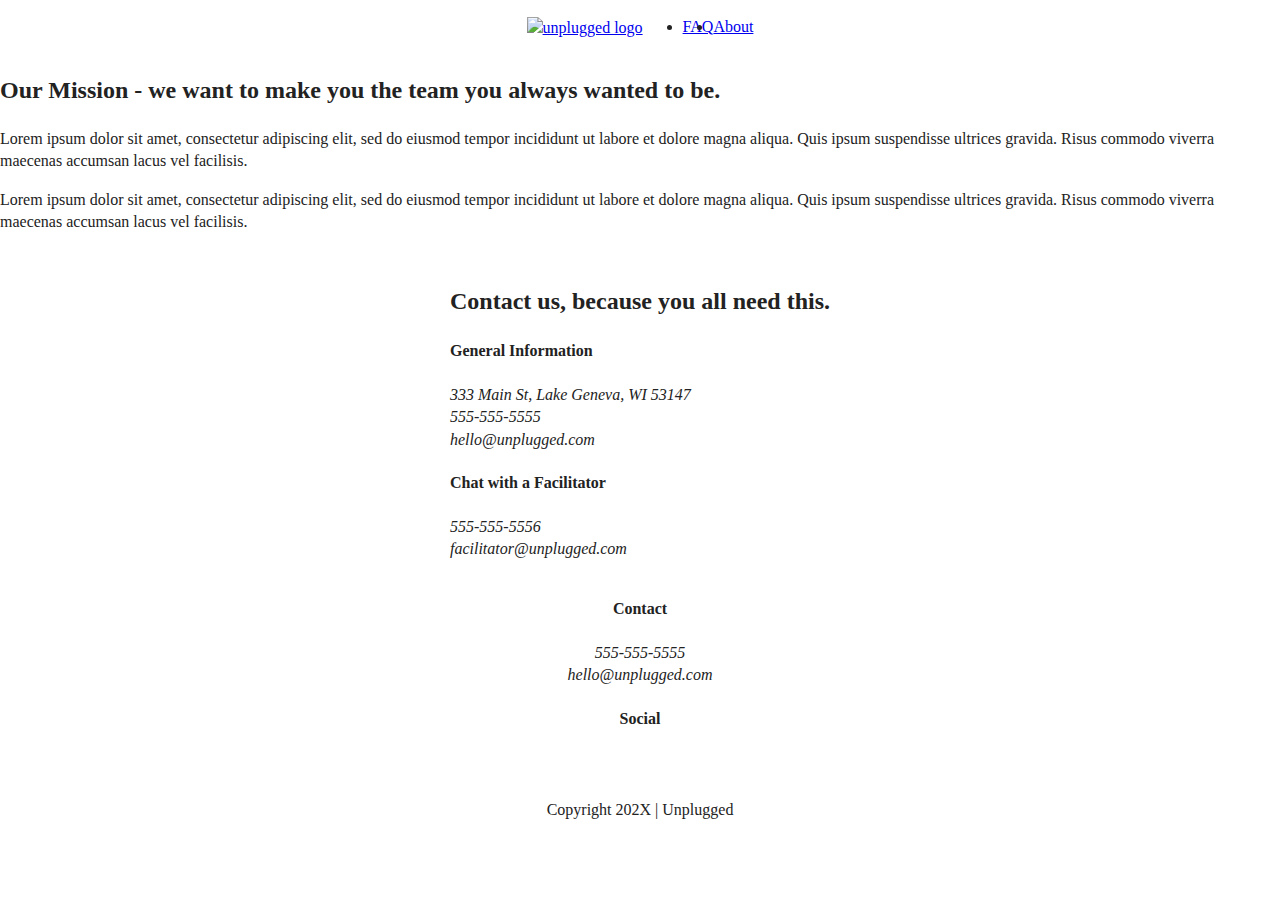
==== about/index.html @ d05d331e "Update index and css with latest changes" ====
<!doctype html>
<html class="no-js" lang="">

<head>
  <meta charset="utf-8">
  <!-- MM: Set the document compatibility mode for the latest rendering engine available for Internet Explorer -->
  <meta http-equiv="x-ua-compatible" content="ie=edge">
  <!-- MM: Add About page title -->
  <title>About | Unplugged Retreat</title>

  <meta name="description" content="">
  <!-- MM: - Include shrink-to-fit property to prevent the page from automatically shrinking when the device is in portrait mode on mobile devices -->
  <meta name="viewport" content="width=device-width, initial-scale=1, shrink-to-fit=no">

  <!-- MM: Temporarily remove the Open Graph protocol, which allows control of how the webpage appears when shared on social media platforms like Facebook.
  <meta property="og:title" content="">
  <meta property="og:type" content="">
  <meta property="og:url" content="">
  <meta property="og:image" content="">
  End Open Graph protocol -->

  <link rel="manifest" href="../site.webmanifest">
  <link rel="apple-touch-icon" href="../icon.png">
  <!-- Place favicon.ico in the root directory -->

  <link rel="stylesheet" href="../css/normalize.css">
  <link rel="stylesheet" href="../css/main.css">

  <!-- MM: Temporarily remove customization of the web page theme color which is primarily useful for mobile browsers.
  <meta name="theme-color" content="#fafafa">
  -->
</head>

<body>
  <!-- MM: Temporarily remove browser upgrade warning message.
    [if lte IE 9]>
    <p class="browserupgrade">You are using an <strong>outdated</strong> browser. Please <a href="https://browsehappy.com/">upgrade your browser</a> to improve your experience and security.</p>
  <![endif]
  --> 
  
  <!-- Add your site or application content here -->
  
  <!-- MM: Keep the following paragraph tag, for now.
  <p>Hello world! This is HTML5 Boilerplate.</p>
  -->
  
  <!-- MM: [BEGIN] Copy/Paste HTML which is in common i.e. Header and Footer (from Homepage to this ABOUT page) -->
  <!-- Also remove the MAIN section because that is specific to the homepage only -->

  <header>
    <div class="content-wrapper">
      <a href="#">
        <img src="" alt="unplugged logo">
      </a>
      <div class="header-divider"></div>
      <nav>
        <ul>
          <li><a href="../faq/index.html">FAQ</a></li>
          <li><a href="index.html">About</a></li>
        </ul>
      </nav>
    </div>
  </header>

  <main>

    <!-- MM: This ABOUT page has an "Our Mission" section -->
    <section class="mission">
      <div class="content-wrapper">
        <h2>Our Mission - we want to make you the team you always wanted to be.</h2>
        <div class="mission-content">
          <p>
            Lorem ipsum dolor sit amet, consectetur adipiscing elit, sed do eiusmod tempor incididunt ut labore et
            dolore magna aliqua. Quis ipsum suspendisse ultrices gravida. Risus commodo viverra maecenas accumsan lacus
            vel facilisis.
          </p>
          <p>
            Lorem ipsum dolor sit amet, consectetur adipiscing elit, sed do eiusmod tempor incididunt ut labore et
            dolore magna aliqua. Quis ipsum suspendisse ultrices gravida. Risus commodo viverra maecenas accumsan lacus
            vel facilisis.
          </p>
        </div>
      </div>
      <!-- mission content wrapper ends -->
    </section>
    <!-- contact-info -->

    <!-- MM: This ABOUT page has a "Google Map" section -->
    <section class="map">
      <figure>
      </figure>
    </section>
  
    <!-- MM: This ABOUT page has a "Contact Us" section; Plus add the contact content -->
    <section class="contact-section">
      <div class="content-wrapper">
        <h2>Contact us, because you all need this.</h2>
        <div class="contact-content">
          <div>
            <h4>General Information</h4>
            <address>
              <p>
                333 Main St, Lake Geneva, WI 53147<br>
                555-555-5555<br>
                hello@unplugged.com
              </p>
            </address>
          </div>
          <div>
            <h4>Chat with a Facilitator</h4>
            <address>
              <p>
                555-555-5556<br>
                facilitator@unplugged.com
              </p>
            </address>
          </div>
          <!-- contact-content div ends -->
        </div>
        <!-- contact content wrapper ends -->
      </div>
    </section>

  </main>
  <!-- main wrapper -->

  <footer>
    <div class="content-wrapper">
      <div class="footer-content">
        <div class="contact">
          <h4>Contact</h4>
          <address>
            <p>
              555-555-5555<br>
              hello@unplugged.com
            </p>
          </address>
        </div>
        <div class="social">
          <h4>Social</h4>
          <div class="social-icons">
            <p>
              <a href="https://www.facebook.com/Skillcrush/" target="_blank"></a>
            </p>
            <p>
              <a href="https://twitter.com/Skillcrush" target="_blank"></a>
            </p>
            <p>
              <a href="https://www.instagram.com/skillcrush/" target="_blank"></a>
            </p>
          </div>
        </div>
      </div>
      <!-- footer content ends -->
    </div>
    <!--footer content-wrapper ends-->
    <div class="copyright">
      <p>Copyright 202X | Unplugged</p>
    </div>
  </footer>
<!-- MM: [END] Copy/Paste HTML which is in common (from Homepage to this ABOUT page) -->

  
  <!-- MM: Update link to js script src -->
  <script src="../js/vendor/modernizr-3.11.2.min.js"></script>
  <script src="https://code.jquery.com/jquery-3.3.1.min.js" integrity="sha256-FgpCb/KJQlLNfOu91ta32o/NMZxltwRo8QtmkMRdAu8=" crossorigin="anonymous"></script>
  <script>window.jQuery || document.write('<script src="../js/vendor/jquery-3.3.1.min.js"><\/script>')</script>
  
  <script src="../js/plugins.js"></script>
  <script src="../js/main.js"></script>

  <!-- Google Analytics: change UA-XXXXX-Y to be your site's ID. -->
  <!-- MM: Modify to include ga('set' 'anonymizelp' and 'transport' to ensure the IP address of website visitors are anonymized before sending to Google Analytics.
-->
  <script>
    window.ga = function () { ga.q.push(arguments) }; ga.q = []; ga.l = +new Date;
    ga('create', 'UA-XXXXX-Y', 'auto'); ga('set', 'anonymizeIp', true); ga('set', 'transport', 'beacon'); ga('send', 'pageview')
  </script>
  <script src="https://www.google-analytics.com/analytics.js" async></script>
</body>

</html>
---- css/main.css ----
/*! HTML5 Boilerplate v8.0.0 | MIT License | https://html5boilerplate.com/ */

/* main.css 2.1.0 | MIT License | https://github.com/h5bp/main.css#readme */
/*
 * What follows is the result of much research on cross-browser styling.
 * Credit left inline and big thanks to Nicolas Gallagher, Jonathan Neal,
 * Kroc Camen, and the H5BP dev community and team.
 */

/* ==========================================================================
   Base styles: opinionated defaults
   ========================================================================== */

html {
  color: #222;
  font-size: 1em;
  line-height: 1.4;
}

/*
 * Remove text-shadow in selection highlight:
 * https://twitter.com/miketaylr/status/12228805301
 *
 * Vendor-prefixed and regular ::selection selectors cannot be combined:
 * https://stackoverflow.com/a/16982510/7133471
 *
 * Customize the background color to match your design.
 */

::-moz-selection {
  background: #b3d4fc;
  text-shadow: none;
}

::selection {
  background: #b3d4fc;
  text-shadow: none;
}

/*
 * A better looking default horizontal rule
 */

hr {
  display: block;
  height: 1px;
  border: 0;
  border-top: 1px solid #ccc;
  margin: 1em 0;
  padding: 0;
}

/*
 * Remove the gap between audio, canvas, iframes,
 * images, videos and the bottom of their containers:
 * https://github.com/h5bp/html5-boilerplate/issues/440
 */

audio,
canvas,
iframe,
img,
svg,
video {
  vertical-align: middle;
}

/*
 * Remove default fieldset styles.
 */

fieldset {
  border: 0;
  margin: 0;
  padding: 0;
}

/*
 * Allow only vertical resizing of textareas.
 */

textarea {
  resize: vertical;
}

/* ==========================================================================
   Author's custom styles
   ========================================================================== */

/* -------------------- Base Header - Footer Styles -------------------- */
   
/* ---- MM: Add (Header-Footer) styles for header, header content-wrapper, header nav ul, footer, 
   footer social-icons, and footer social p ----*/

header {
  display: flex;
  justify-content: center;
}

header .content-wrapper {
  display: flex;
  justify-content: center;
  align-items: center;
  flex-flow: row wrap;
}

header nav ul {
  display: flex;
  justify-content: space-around;
}

footer {
  display: flex;
  flex-direction: column;
  align-items: center;
  text-align: center;
}

footer .social-icons {
  display: flex;
  justify-content: space-around;
  align-items: center;
}

footer .social-icons p {
  display: flex;
  justify-content: center;
  align-items: center;
}

/* -------------------- Mobile Styles - Homepage -------------------- */

/* ---- MM: (Add Mobile styles) for hero-area, aside, features, features features-items, 
   reviews ---- */

/* Hero Area */

.hero-area {
  display: flex;
  justify-content: center;
}

/* Aside */

aside {
  display: flex;
  justify-content: center;
}

/* Features */

.features {
  display: flex;
  justify-content: center;
}

.features .features-items {
  display: flex;
  justify-content: center;
  align-items: flex-start;
  flex-flow: row wrap;
}

/* Reviews */

.reviews {
  display: flex;
  justify-content: center;
}

/* ==========================================================================
   About Page
   ========================================================================== */

/* ---- MM: (Add About-Page and FAQ-Page styles) for mission, contact-section, faq, and 
   faq cont-wrapper, ---- */ 

   .mission {
    display: flex;
    justify-content: center;
  }
  
  .contact-section {
    display: flex;
    justify-content: center;
  }
  
  /* ==========================================================================
     FAQ Page
     ========================================================================== */
  
  .faq {
    display: flex;
    justify-content: center;
  }
  
  .faq .content-wrapper {
    display: flex;
    justify-content: center;
    align-items: flex-start;
    flex-flow: row wrap;
  }
  
/* ==========================================================================
   Helper classes
   ========================================================================== */

/*
 * Hide visually and from screen readers
 */

.hidden,
[hidden] {
  display: none !important;
}

/*
 * Hide only visually, but have it available for screen readers:
 * https://snook.ca/archives/html_and_css/hiding-content-for-accessibility
 *
 * 1. For long content, line feeds are not interpreted as spaces and small width
 *    causes content to wrap 1 word per line:
 *    https://medium.com/@jessebeach/beware-smushed-off-screen-accessible-text-5952a4c2cbfe
 */

.sr-only {
  border: 0;
  clip: rect(0, 0, 0, 0);
  height: 1px;
  margin: -1px;
  overflow: hidden;
  padding: 0;
  position: absolute;
  white-space: nowrap;
  width: 1px;
  /* 1 */
}

/*
 * Extends the .sr-only class to allow the element
 * to be focusable when navigated to via the keyboard:
 * https://www.drupal.org/node/897638
 */

.sr-only.focusable:active,
.sr-only.focusable:focus {
  clip: auto;
  height: auto;
  margin: 0;
  overflow: visible;
  position: static;
  white-space: inherit;
  width: auto;
}

/*
 * Hide visually and from screen readers, but maintain layout
 */

.invisible {
  visibility: hidden;
}

/*
 * Clearfix: contain floats
 *
 * For modern browsers
 * 1. The space content is one way to avoid an Opera bug when the
 *    `contenteditable` attribute is included anywhere else in the document.
 *    Otherwise it causes space to appear at the top and bottom of elements
 *    that receive the `clearfix` class.
 * 2. The use of `table` rather than `block` is only necessary if using
 *    `:before` to contain the top-margins of child elements.
 */

.clearfix::before,
.clearfix::after {
  content: " ";
  display: table;
}

.clearfix::after {
  clear: both;
}

/* ==========================================================================
   EXAMPLE Media Queries for Responsive Design.
   These examples override the primary ('mobile first') styles.
   Modify as content requires.
   ========================================================================== */

@media only screen and (min-width: 35em) {
  /* Style adjustments for viewports that meet the condition */
}

@media print,
  (-webkit-min-device-pixel-ratio: 1.25),
  (min-resolution: 1.25dppx),
  (min-resolution: 120dpi) {
  /* Style adjustments for high resolution devices */
}

/* ==========================================================================
   Print styles.
   Inlined to avoid the additional HTTP request:
   https://www.phpied.com/delay-loading-your-print-css/
   ========================================================================== */

@media print {
  *,
  *::before,
  *::after {
    background: #fff !important;
    color: #000 !important;
    /* Black prints faster */
    box-shadow: none !important;
    text-shadow: none !important;
  }

  a,
  a:visited {
    text-decoration: underline;
  }

  a[href]::after {
    content: " (" attr(href) ")";
  }

  abbr[title]::after {
    content: " (" attr(title) ")";
  }

  /*
   * Don't show links that are fragment identifiers,
   * or use the `javascript:` pseudo protocol
   */
  a[href^="#"]::after,
  a[href^="javascript:"]::after {
    content: "";
  }

  pre {
    white-space: pre-wrap !important;
  }

  pre,
  blockquote {
    border: 1px solid #999;
    page-break-inside: avoid;
  }

  /*
   * Printing Tables:
   * https://web.archive.org/web/20180815150934/http://css-discuss.incutio.com/wiki/Printing_Tables
   */
  thead {
    display: table-header-group;
  }

  tr,
  img {
    page-break-inside: avoid;
  }

  p,
  h2,
  h3 {
    orphans: 3;
    widows: 3;
  }

  h2,
  h3 {
    page-break-after: avoid;
  }
}
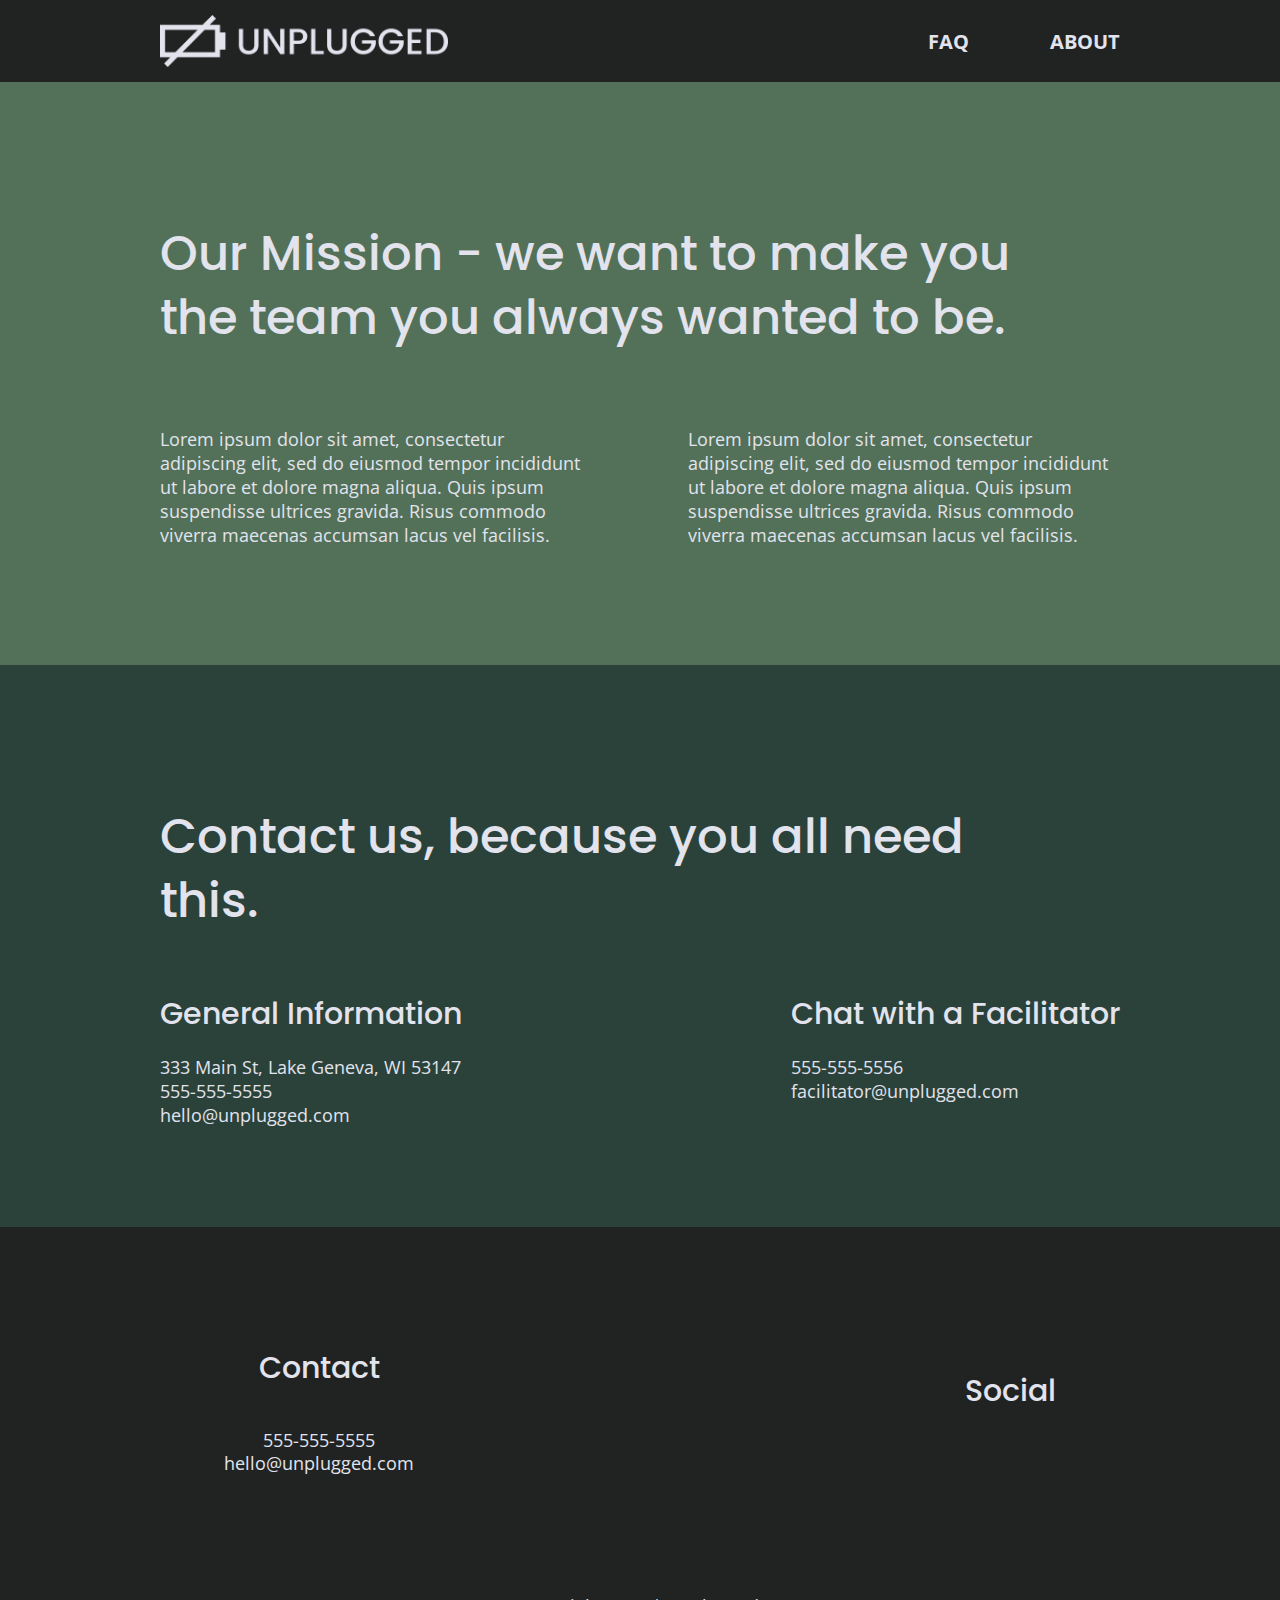
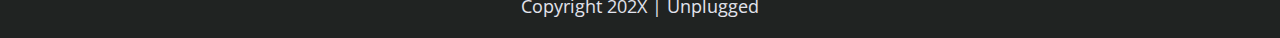
==== commit d10b7d46: "Update CSS image styles" ====
--- a/about/index.html
+++ b/about/index.html
@@ -1,57 +1,35 @@
 <!doctype html>
-<html class="no-js" lang="">
+<html class="no-js" lang="en">
 
 <head>
   <meta charset="utf-8">
-  <!-- MM: Set the document compatibility mode for the latest rendering engine available for Internet Explorer -->
   <meta http-equiv="x-ua-compatible" content="ie=edge">
-  <!-- MM: Add About page title -->
   <title>About | Unplugged Retreat</title>
-
   <meta name="description" content="">
-  <!-- MM: - Include shrink-to-fit property to prevent the page from automatically shrinking when the device is in portrait mode on mobile devices -->
   <meta name="viewport" content="width=device-width, initial-scale=1, shrink-to-fit=no">
-
-  <!-- MM: Temporarily remove the Open Graph protocol, which allows control of how the webpage appears when shared on social media platforms like Facebook.
-  <meta property="og:title" content="">
-  <meta property="og:type" content="">
-  <meta property="og:url" content="">
-  <meta property="og:image" content="">
-  End Open Graph protocol -->
 
   <link rel="manifest" href="../site.webmanifest">
   <link rel="apple-touch-icon" href="../icon.png">
   <!-- Place favicon.ico in the root directory -->
-
+  <!-- Google Fonts -->
+  <link href="https://fonts.googleapis.com/css?family=Open+Sans:400,700|Poppins:500,700" rel="stylesheet">
   <link rel="stylesheet" href="../css/normalize.css">
   <link rel="stylesheet" href="../css/main.css">
-
-  <!-- MM: Temporarily remove customization of the web page theme color which is primarily useful for mobile browsers.
-  <meta name="theme-color" content="#fafafa">
-  -->
 </head>
 
 <body>
-  <!-- MM: Temporarily remove browser upgrade warning message.
-    [if lte IE 9]>
+  <!--[if lte IE 9]>
     <p class="browserupgrade">You are using an <strong>outdated</strong> browser. Please <a href="https://browsehappy.com/">upgrade your browser</a> to improve your experience and security.</p>
-  <![endif]
-  --> 
-  
+  <![endif]-->
+
   <!-- Add your site or application content here -->
-  
-  <!-- MM: Keep the following paragraph tag, for now.
-  <p>Hello world! This is HTML5 Boilerplate.</p>
-  -->
-  
-  <!-- MM: [BEGIN] Copy/Paste HTML which is in common i.e. Header and Footer (from Homepage to this ABOUT page) -->
-  <!-- Also remove the MAIN section because that is specific to the homepage only -->
-
   <header>
     <div class="content-wrapper">
-      <a href="#">
-        <img src="" alt="unplugged logo">
-      </a>
+      <figure>
+        <a href="../index.html">
+          <img src="../img/unpluggedlogo.png" alt="unplugged logo">
+        </a>
+      </figure>
       <div class="header-divider"></div>
       <nav>
         <ul>
@@ -64,7 +42,6 @@
 
   <main>
 
-    <!-- MM: This ABOUT page has an "Our Mission" section -->
     <section class="mission">
       <div class="content-wrapper">
         <h2>Our Mission - we want to make you the team you always wanted to be.</h2>
@@ -85,13 +62,11 @@
     </section>
     <!-- contact-info -->
 
-    <!-- MM: This ABOUT page has a "Google Map" section -->
     <section class="map">
       <figure>
       </figure>
     </section>
-  
-    <!-- MM: This ABOUT page has a "Contact Us" section; Plus add the contact content -->
+
     <section class="contact-section">
       <div class="content-wrapper">
         <h2>Contact us, because you all need this.</h2>
@@ -158,25 +133,27 @@
       <p>Copyright 202X | Unplugged</p>
     </div>
   </footer>
-<!-- MM: [END] Copy/Paste HTML which is in common (from Homepage to this ABOUT page) -->
 
-  
-  <!-- MM: Update link to js script src -->
-  <script src="../js/vendor/modernizr-3.11.2.min.js"></script>
-  <script src="https://code.jquery.com/jquery-3.3.1.min.js" integrity="sha256-FgpCb/KJQlLNfOu91ta32o/NMZxltwRo8QtmkMRdAu8=" crossorigin="anonymous"></script>
-  <script>window.jQuery || document.write('<script src="../js/vendor/jquery-3.3.1.min.js"><\/script>')</script>
-  
+  <script src="../js/vendor/modernizr-3.6.0.min.js"></script>
+  <script src="https://code.jquery.com/jquery-3.3.1.min.js"
+    integrity="sha256-FgpCb/KJQlLNfOu91ta32o/NMZxltwRo8QtmkMRdAu8=" crossorigin="anonymous"></script>
+  <script>
+    window.jQuery || document.write('<script src="../js/vendor/jquery-3.3.1.min.js"><\/script>')
+  </script>
   <script src="../js/plugins.js"></script>
   <script src="../js/main.js"></script>
 
   <!-- Google Analytics: change UA-XXXXX-Y to be your site's ID. -->
-  <!-- MM: Modify to include ga('set' 'anonymizelp' and 'transport' to ensure the IP address of website visitors are anonymized before sending to Google Analytics.
--->
   <script>
-    window.ga = function () { ga.q.push(arguments) }; ga.q = []; ga.l = +new Date;
-    ga('create', 'UA-XXXXX-Y', 'auto'); ga('set', 'anonymizeIp', true); ga('set', 'transport', 'beacon'); ga('send', 'pageview')
+    window.ga = function () {
+      ga.q.push(arguments)
+    };
+    ga.q = [];
+    ga.l = +new Date;
+    ga('create', 'UA-XXXXX-Y', 'auto');
+    ga('send', 'pageview')
   </script>
-  <script src="https://www.google-analytics.com/analytics.js" async></script>
+  <script src="https://www.google-analytics.com/analytics.js" async defer></script>
 </body>
 
-</html>
+</html>--- a/css/main.css
+++ b/css/main.css
@@ -1,6 +1,5 @@
-/*! HTML5 Boilerplate v8.0.0 | MIT License | https://html5boilerplate.com/ */
-
-/* main.css 2.1.0 | MIT License | https://github.com/h5bp/main.css#readme */
+/*! HTML5 Boilerplate v6.1.0 | MIT License | https://html5boilerplate.com/ */
+
 /*
  * What follows is the result of much research on cross-browser styling.
  * Credit left inline and big thanks to Nicolas Gallagher, Jonathan Neal,
@@ -84,29 +83,124 @@
 }
 
 /* ==========================================================================
+   Browser Upgrade Prompt
+   ========================================================================== */
+
+.browserupgrade {
+  margin: 0.2em 0;
+  background: #ccc;
+  color: #000;
+  padding: 0.2em 0;
+}
+
+/* ==========================================================================
    Author's custom styles
    ========================================================================== */
 
+/* General Styles */
+
+html {
+  font-size: 1rem;
+}
+
+body {
+  font-size: 1em;
+  font-family: 'Open Sans', sans-serif;
+  color: #e2e3ed;
+  text-align: left;
+}
+
+ul,
+ol {
+  list-style-type: none;
+  margin: 0;
+  padding: 0;
+}
+
+a {
+  color: #e2e3ed;
+  text-decoration: none;
+}
+
+h2 {
+  font-family: 'Poppins', sans-serif;
+  font-weight: 500;
+  font-size: 1.875em;
+}
+
+h3,
+h4 {
+  font-family: 'Poppins', sans-serif;
+  font-weight: 500;
+  font-size: 1.125em;
+  margin: 20px 0;
+}
+
+p {
+  font-size: .875em;
+  line-height: 1.285;
+}
+
+img {
+  width: 100%;
+}
+
+figure {
+  margin: 0;
+}
+
+address {
+  font-style: normal;
+}
+
+.content-wrapper {
+  width: 90%;
+  margin: 50px 0;
+}
+
 /* -------------------- Base Header - Footer Styles -------------------- */
-   
-/* ---- MM: Add (Header-Footer) styles for header, header content-wrapper, header nav ul, footer, 
-   footer social-icons, and footer social p ----*/
 
 header {
   display: flex;
   justify-content: center;
+  padding: 15px 0;
+  background-color: #202322;
 }
 
 header .content-wrapper {
+  margin: 0;
   display: flex;
   justify-content: center;
   align-items: center;
   flex-flow: row wrap;
 }
 
+header figure {
+  width: 60%;
+}
+
+.header-divider {
+  background: #3a3a3a;
+  height: 1px;
+  width: 100%;
+  margin: 10px 0 20px 0;
+}
+
+header nav {
+  width: 60%;
+  font-size: 1.125em;
+  font-weight: 700;
+  text-transform: uppercase;
+}
+
 header nav ul {
+  width: 100%;
   display: flex;
   justify-content: space-around;
+}
+
+header nav ul li {
+  font-size: 1.125em;
 }
 
 footer {
@@ -114,6 +208,19 @@
   flex-direction: column;
   align-items: center;
   text-align: center;
+  background-color: #202322;
+}
+
+footer p {
+  margin: 0;
+}
+
+footer .content-wrapper {
+  width: 55%;
+}
+
+footer .contact {
+  margin-bottom: 50px;
 }
 
 footer .social-icons {
@@ -128,30 +235,81 @@
   align-items: center;
 }
 
+footer .copyright {
+  margin: 20px 0;
+}
+
 /* -------------------- Mobile Styles - Homepage -------------------- */
 
-/* ---- MM: (Add Mobile styles) for hero-area, aside, features, features features-items, 
-   reviews ---- */
-
 /* Hero Area */
 
 .hero-area {
-  display: flex;
-  justify-content: center;
+  background: url(../img/unplugged-retreat.jpg);
+  background-size: cover;
+  background-position: center;
+  min-height: 500px;
+  display: flex;
+  justify-content: center;
+}
+
+.hero-area h1 {
+  font-size: 2.25em;
+  font-family: 'Poppins', Helvetica, Arial, sans-serif;
+  font-weight: 500;
+  line-height: 1.2;
 }
 
 /* Aside */
 
 aside {
-  display: flex;
-  justify-content: center;
+  background-color: #527158;
+  display: flex;
+  justify-content: center;
+}
+
+aside .form {
+  margin-top: 30px;
+}
+
+input[type=text] {
+  box-sizing: border-box;
+  width: 100%;
+  color: #2a423a;
+  font-style: italic;
+  padding: 1em;
+}
+
+input[type=button] {
+  width: 100%;
+  padding: 20px 0;
+  margin-top: 20px;
+  background-color: #2a423a;
+  font-family: 'Poppins', Helvetica, Arial, sans-serif;
+  font-weight: 500;
+  font-size: 1.125em;
+  color: #e2e3ed;
+  border: none;
+  text-align: center;
+  text-transform: uppercase;
 }
 
 /* Features */
 
 .features {
-  display: flex;
-  justify-content: center;
+  background: url('../img/unplugged-retreat-features.jpg');
+  background-size: cover;
+  background-position: center;
+  display: flex;
+  justify-content: center;
+}
+
+.features h2 {
+  margin-bottom: 60px;
+}
+
+.features article {
+  width: 63%;
+  margin: 30px 0;
 }
 
 .features .features-items {
@@ -161,46 +319,80 @@
   flex-flow: row wrap;
 }
 
+.features p {
+  text-align: center;
+  margin: 0;
+}
+
 /* Reviews */
 
 .reviews {
-  display: flex;
-  justify-content: center;
+  background-color: #2a423a;
+  display: flex;
+  justify-content: center;
+}
+
+.reviews h2 {
+  margin-bottom: 40px;
+  line-height: 1;
+}
+
+.reviews h3 {
+  width: 55%;
+  margin: 20px 0;
 }
 
 /* ==========================================================================
    About Page
    ========================================================================== */
 
-/* ---- MM: (Add About-Page and FAQ-Page styles) for mission, contact-section, faq, and 
-   faq cont-wrapper, ---- */ 
-
-   .mission {
-    display: flex;
-    justify-content: center;
-  }
-  
-  .contact-section {
-    display: flex;
-    justify-content: center;
-  }
-  
-  /* ==========================================================================
-     FAQ Page
-     ========================================================================== */
-  
-  .faq {
-    display: flex;
-    justify-content: center;
-  }
-  
-  .faq .content-wrapper {
-    display: flex;
-    justify-content: center;
-    align-items: flex-start;
-    flex-flow: row wrap;
-  }
-  
+.mission {
+  background-color: #527158;
+  display: flex;
+  justify-content: center;
+}
+
+.contact-section {
+  background-color: #2a423a;
+  display: flex;
+  justify-content: center;
+}
+
+.contact-content p {
+  margin: 0;
+}
+
+/* ==========================================================================
+   FAQ Page
+   ========================================================================== */
+
+.faq {
+  background-color: #527158;
+  display: flex;
+  justify-content: center;
+}
+
+.faq .content-wrapper {
+  display: flex;
+  justify-content: center;
+  align-items: flex-start;
+  flex-flow: row wrap;
+  margin: 50px 0 0 0;
+}
+
+.faq h2 {
+  margin-bottom: 40px;
+  line-height: 1;
+}
+
+.faq-content {
+  margin-bottom: 50px;
+}
+
+.faq-content h4 {
+  line-height: 1.333;
+}
+
 /* ==========================================================================
    Helper classes
    ========================================================================== */
@@ -209,8 +401,7 @@
  * Hide visually and from screen readers
  */
 
-.hidden,
-[hidden] {
+.hidden {
   display: none !important;
 }
 
@@ -223,34 +414,34 @@
  *    https://medium.com/@jessebeach/beware-smushed-off-screen-accessible-text-5952a4c2cbfe
  */
 
-.sr-only {
+.visuallyhidden {
   border: 0;
-  clip: rect(0, 0, 0, 0);
+  clip: rect(0 0 0 0);
   height: 1px;
   margin: -1px;
   overflow: hidden;
   padding: 0;
   position: absolute;
+  width: 1px;
   white-space: nowrap;
-  width: 1px;
   /* 1 */
 }
 
 /*
- * Extends the .sr-only class to allow the element
+ * Extends the .visuallyhidden class to allow the element
  * to be focusable when navigated to via the keyboard:
  * https://www.drupal.org/node/897638
  */
 
-.sr-only.focusable:active,
-.sr-only.focusable:focus {
+.visuallyhidden.focusable:active,
+.visuallyhidden.focusable:focus {
   clip: auto;
   height: auto;
   margin: 0;
   overflow: visible;
   position: static;
+  width: auto;
   white-space: inherit;
-  width: auto;
 }
 
 /*
@@ -273,13 +464,15 @@
  *    `:before` to contain the top-margins of child elements.
  */
 
-.clearfix::before,
-.clearfix::after {
+.clearfix:before,
+.clearfix:after {
   content: " ";
+  /* 1 */
   display: table;
-}
-
-.clearfix::after {
+  /* 2 */
+}
+
+.clearfix:after {
   clear: both;
 }
 
@@ -289,15 +482,293 @@
    Modify as content requires.
    ========================================================================== */
 
-@media only screen and (min-width: 35em) {
-  /* Style adjustments for viewports that meet the condition */
-}
-
-@media print,
-  (-webkit-min-device-pixel-ratio: 1.25),
-  (min-resolution: 1.25dppx),
-  (min-resolution: 120dpi) {
-  /* Style adjustments for high resolution devices */
+@media only screen and (min-width:768px) {
+  /*Tablet styles here*/
+
+  /* General styles */
+  .content-wrapper {
+    max-width: 640px;
+    margin: 100px 0;
+  }
+
+  h2 {
+    font-size: 2.25em;
+    line-height: 1.333;
+  }
+
+  h3 {
+    font-size: 1.5em;
+    line-height: 1.25;
+  }
+
+  /* Header */
+  header {
+    padding: 33px 0;
+  }
+
+  header .content-wrapper {
+    width: 100%;
+    justify-content: space-between;
+  }
+
+  header figure {
+    width: 30%;
+  }
+
+  header nav {
+    width: 20%;
+  }
+
+  header nav ul {
+    justify-content: space-between;
+  }
+
+  .header-divider {
+    display: none;
+  }
+
+  /* Hero Area */
+
+  .hero-area {
+    min-height: 600px;
+  }
+
+  .hero-area h1 {
+    font-size: 3em;
+    line-height: 1;
+    margin: 0;
+  }
+
+  /* Aside */
+  aside .content-wrapper {
+    margin: 50px 0;
+    display: flex;
+    justify-content: space-between;
+    align-content: flex-start;
+  }
+
+  aside .content-wrapper .form-description,
+  aside .content-wrapper .form {
+    width: 40%;
+    margin: 0;
+  }
+
+  /* Features */
+
+  .features h2 {
+    margin-bottom: 20px;
+  }
+
+  .features article {
+    display: flex;
+    align-items: center;
+    flex-flow: column wrap;
+    flex-basis: 50%;
+  }
+
+  .features .features-item-description {
+    width: 62%;
+  }
+
+  /* Reviews */
+  .reviews article {
+    display: flex;
+    justify-content: space-between;
+  }
+
+  .reviews h2 {
+    width: 85%;
+  }
+
+  .reviews article figure,
+  .reviews article div {
+    width: 49%;
+  }
+
+  .reviews h3 {
+    width: 75%;
+    margin: 0;
+  }
+
+  /* Footer */
+  footer .content-wrapper {
+    width: 65%;
+  }
+
+  footer .footer-content {
+    display: flex;
+    justify-content: space-between;
+    align-items: center;
+    flex-direction: row;
+  }
+
+  footer .contact {
+    margin-bottom: 0;
+  }
+
+  footer h4 {
+    font-size: 1.5em;
+    margin-bottom: 40px;
+  }
+
+  footer p {
+    line-height: 1.285;
+  }
+
+  footer .copyright {
+    width: 100%;
+  }
+
+  /* ==========================================================================
+   About Page
+   ========================================================================== */
+
+  .mission-content {
+    display: flex;
+    justify-content: space-between;
+    align-items: flex-start;
+    padding-top: 20px;
+  }
+
+  .mission-content p {
+    width: 45%;
+  }
+
+  .contact-section .content-wrapper h2 {
+    width: 80%;
+  }
+
+  .contact-content {
+    display: flex;
+    justify-content: space-between;
+    align-items: flex-start;
+  }
+
+  .contact-content h4 {
+    font-size: 1.5em;
+  }
+
+  /* ==========================================================================
+   FAQ Page
+   ========================================================================== */
+  .faq .content-wrapper {
+    justify-content: space-between;
+  }
+
+  .faq-content {
+    flex-basis: 45%;
+  }
+
+  .faq h2 {
+    width: 100%;
+  }
+
+  .faq h4,
+  .faq p {
+    font-size: .875em;
+    line-height: 1.125;
+  }
+}
+
+@media only screen and (min-width:1200px) {
+  /*Desktop styles here*/
+
+  /* General styles */
+  .content-wrapper {
+    max-width: 960px;
+  }
+
+  /* Header */
+  header {
+    padding: 15px 0;
+  }
+
+  h2 {
+    font-size: 2.25em;
+  }
+
+  h3,
+  h4 {
+    font-size: 1.875em;
+  }
+
+  p {
+    font-size: 1.125em;
+    line-height: 1.333;
+  }
+
+  /* Hero */
+  .hero-area h1 {
+    font-size: 3.75em;
+    width: 80%;
+  }
+
+  /* Aside */
+  aside .content-wrapper {
+    justify-content: space-around;
+  }
+
+  aside .content-wrapper .form-description,
+  aside .content-wrapper .form {
+    width: 30%;
+  }
+
+  .form-description p {
+    font-size: 1.125em;
+  }
+
+  /* Features */
+
+
+  .features h2 {
+    width: 90%;
+  }
+
+  .features article {
+    flex-basis: 33%;
+  }
+
+  /* Reviews */
+
+  .reviews h2 {
+    padding-bottom: 50px;
+  }
+
+  .reviews article div {
+    width: 42%;
+  }
+
+  footer h4 {
+    font-size: 1.875em;
+  }
+
+  /* ==========================================================================
+  About Page
+  ========================================================================== */
+
+  .mission h2,
+  .contact-section .content-wrapper h2 {
+    width: 95%;
+    font-size: 3em;
+  }
+
+  .contact-content h4 {
+    font-size: 1.875em;
+  }
+
+  /* ==========================================================================
+  FAQ Page
+  ========================================================================== */
+  .faq h2 {
+    width: 100%;
+    font-size: 3em;
+  }
+
+  .faq h4,
+  .faq p {
+    font-size: 1.125em;
+    line-height: 1;
+  }
 }
 
 /* ==========================================================================
@@ -307,12 +778,14 @@
    ========================================================================== */
 
 @media print {
+
   *,
-  *::before,
-  *::after {
-    background: #fff !important;
+  *:before,
+  *:after {
+    background: transparent !important;
     color: #000 !important;
     /* Black prints faster */
+    -webkit-box-shadow: none !important;
     box-shadow: none !important;
     text-shadow: none !important;
   }
@@ -322,20 +795,20 @@
     text-decoration: underline;
   }
 
-  a[href]::after {
-    content: " (" attr(href) ")";
-  }
-
-  abbr[title]::after {
-    content: " (" attr(title) ")";
+  a[href]:after {
+    content: " ("attr(href) ")";
+  }
+
+  abbr[title]:after {
+    content: " ("attr(title) ")";
   }
 
   /*
-   * Don't show links that are fragment identifiers,
-   * or use the `javascript:` pseudo protocol
-   */
-  a[href^="#"]::after,
-  a[href^="javascript:"]::after {
+     * Don't show links that are fragment identifiers,
+     * or use the `javascript:` pseudo protocol
+     */
+  a[href^="#"]:after,
+  a[href^="javascript:"]:after {
     content: "";
   }
 
@@ -350,9 +823,9 @@
   }
 
   /*
-   * Printing Tables:
-   * https://web.archive.org/web/20180815150934/http://css-discuss.incutio.com/wiki/Printing_Tables
-   */
+     * Printing Tables:
+     * http://css-discuss.incutio.com/wiki/Printing_Tables
+     */
   thead {
     display: table-header-group;
   }
@@ -374,4 +847,3 @@
     page-break-after: avoid;
   }
 }
-
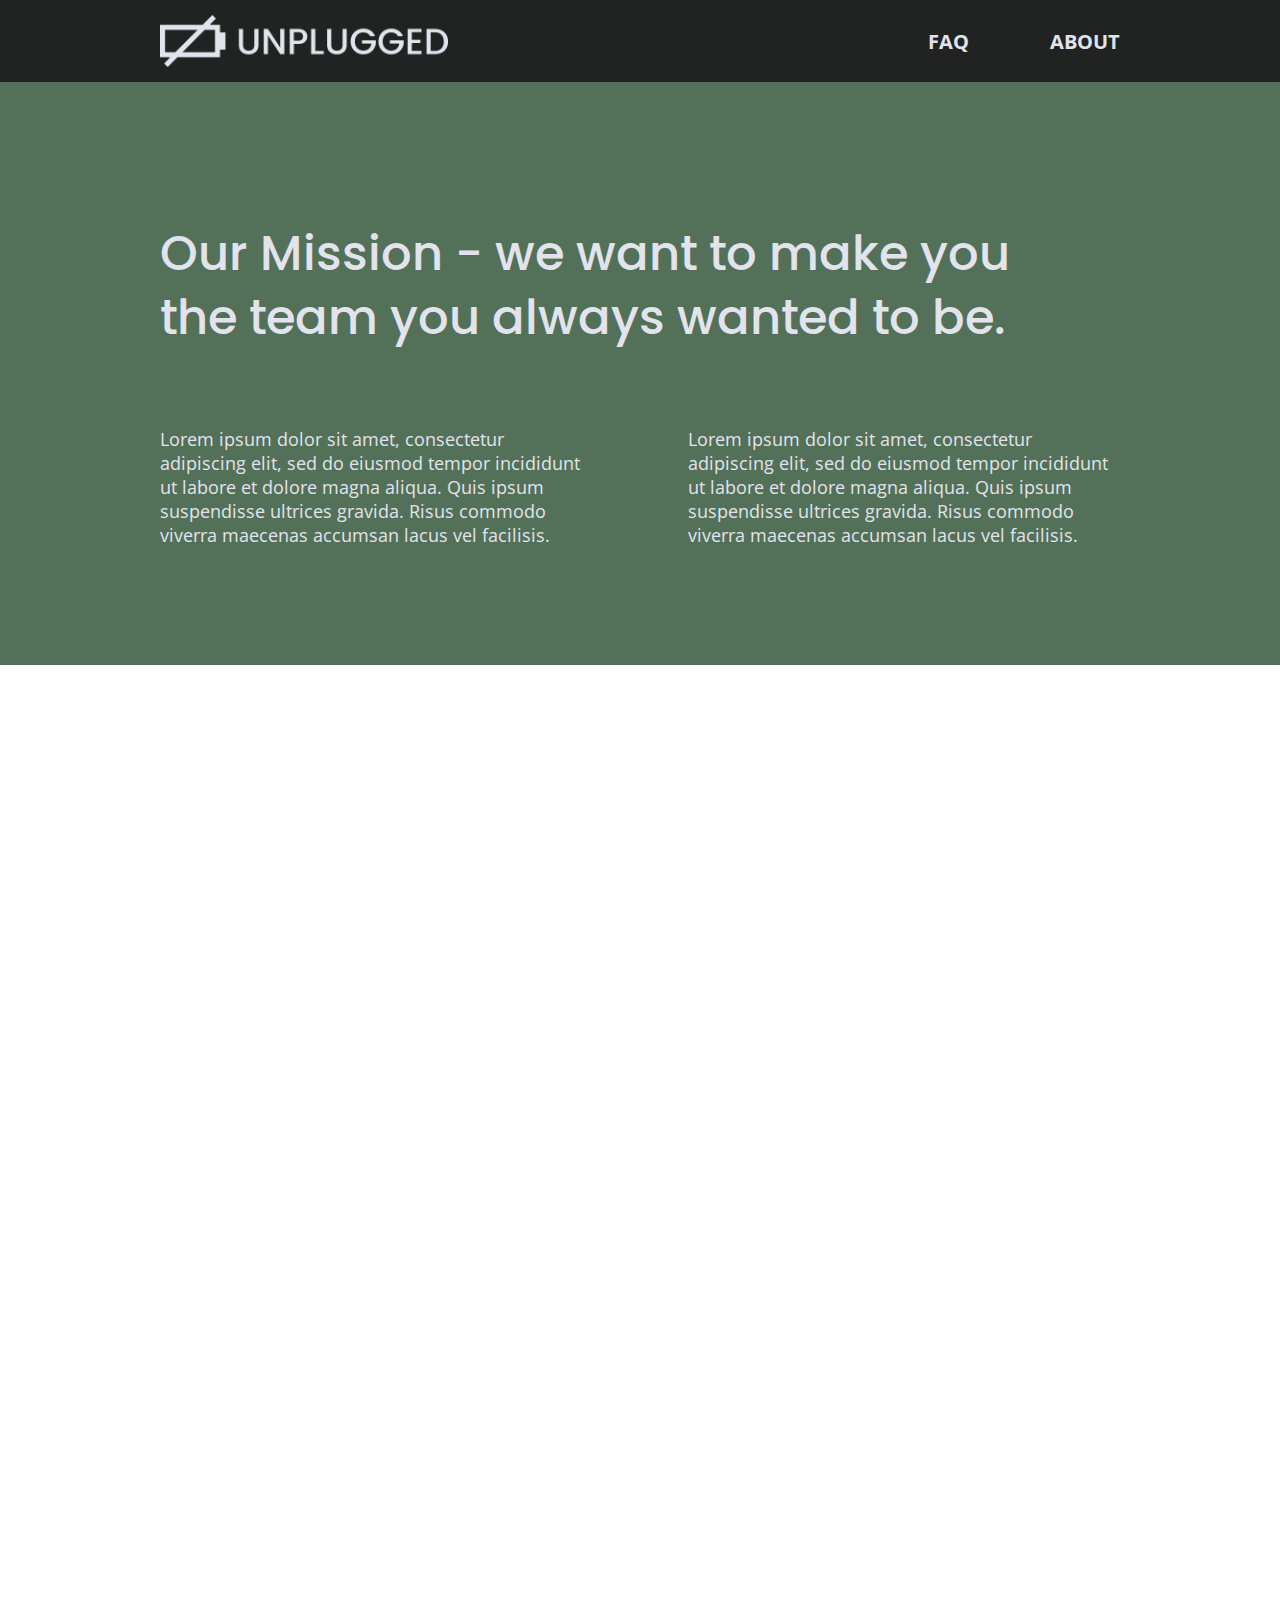
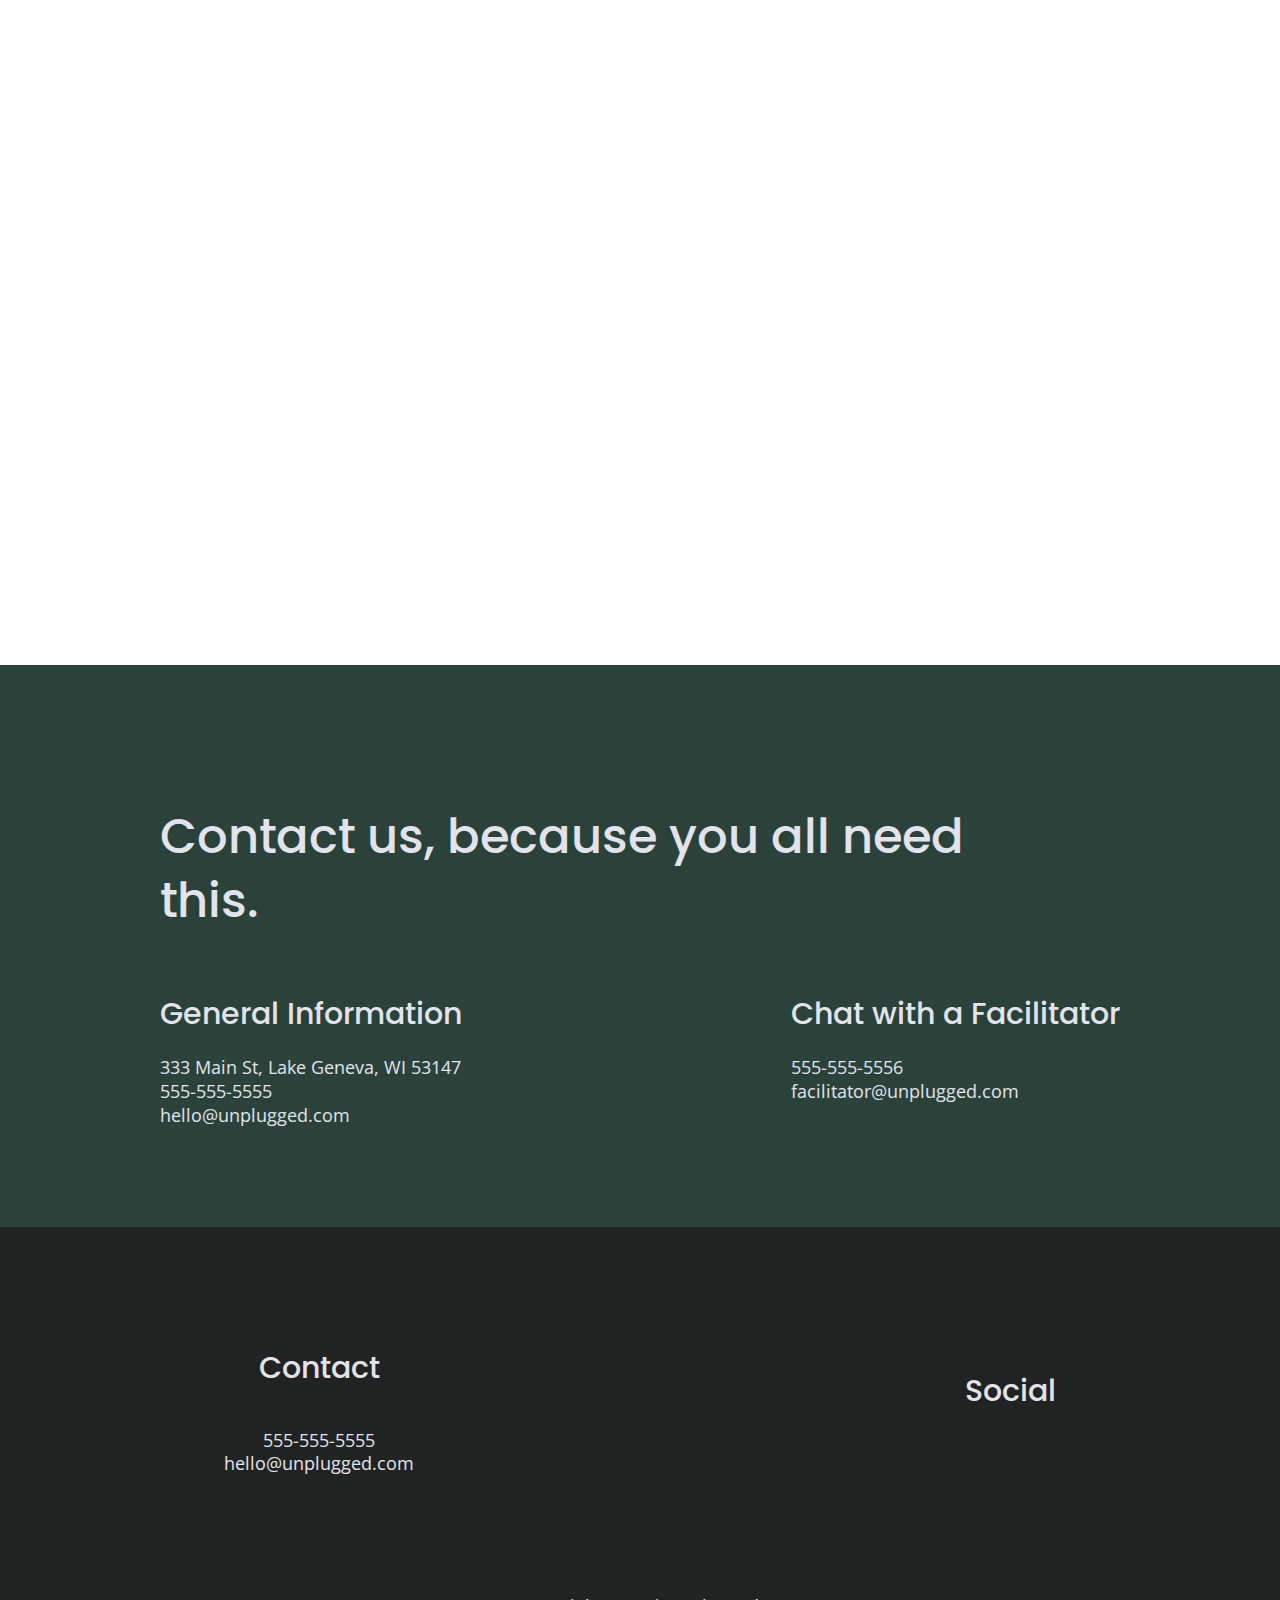
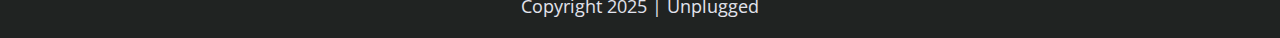
==== commit 1c18960c: "Update to apply map iframe code" ====
--- a/about/index.html
+++ b/about/index.html
@@ -62,8 +62,11 @@
     </section>
     <!-- contact-info -->
 
+  <!-- MM: Add figure and iframe for Google Maps -->
     <section class="map">
       <figure>
+        <iframe src="https://www.google.com/maps/embed?pb=!1m18!1m12!1m3!1d25814.51640921659!2d-115.294208!3d36.02482175!2m3!1f0!2f0!3f0!3m2!1i1024!2i768!4f13.1!3m3!1m2!1s0x80c8c9d074507b9b%3A0xb0052206354b575a!2sCougar%20Creek%20Park!5e0!3m2!1sen!2sus!4v1742946406748!5m2!1sen!2sus" width="600" height="450" style="border:0;" allowfullscreen="" loading="lazy" referrerpolicy="no-referrer-when-downgrade">
+        </iframe>
       </figure>
     </section>
 
@@ -130,7 +133,7 @@
     </div>
     <!--footer content-wrapper ends-->
     <div class="copyright">
-      <p>Copyright 202X | Unplugged</p>
+      <p>Copyright 2025 | Unplugged</p>
     </div>
   </footer>
 
--- a/css/main.css
+++ b/css/main.css
@@ -352,6 +352,23 @@
   justify-content: center;
 }
 
+/* MM: Add map figure and iframe (for Google Map) */
+.map figure {
+  width: 100%;
+  height: 0;
+  padding-bottom: 125%;
+  overflow: hidden;
+  position: relative;
+}
+
+.map iframe {
+  width: 100%;
+  height: 100%;
+  position: absolute;
+  top: 0;
+  left: 0;
+}
+
 .contact-section {
   background-color: #2a423a;
   display: flex;
